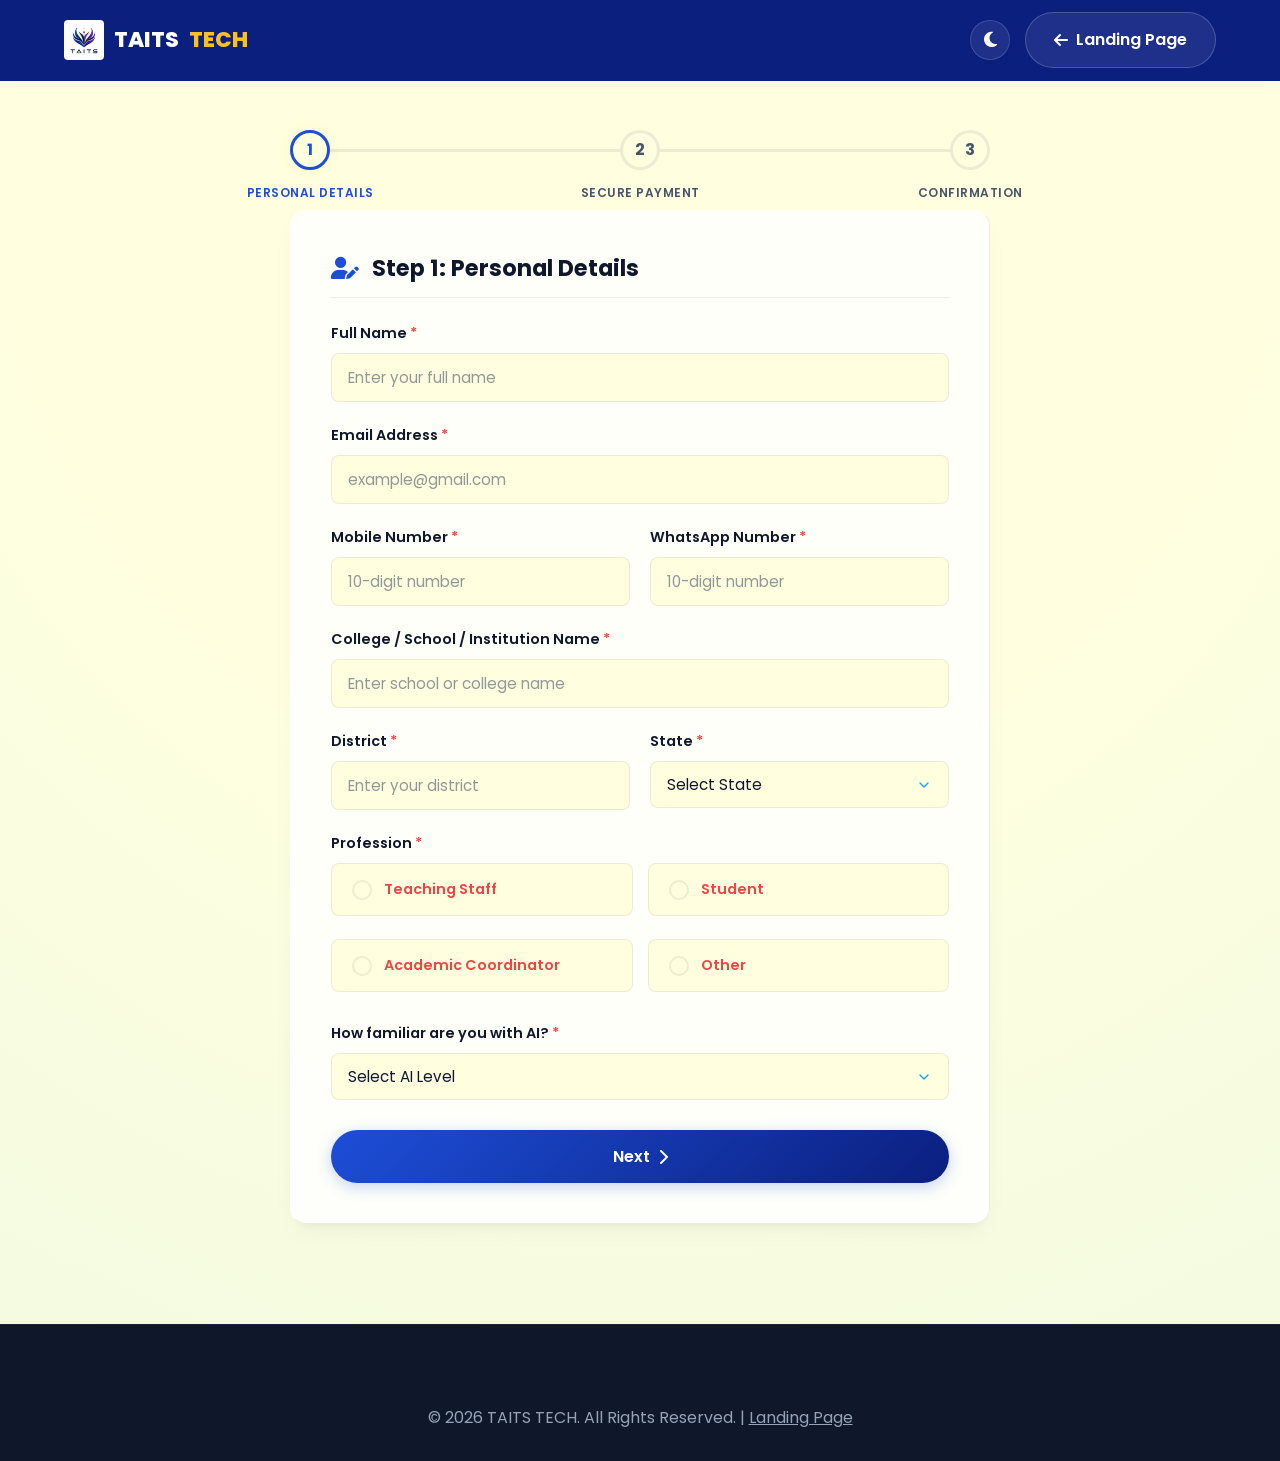
==== register.html @ 69e31122 "feat: Convert webinar registration site to TAITS TECH Computer Vision for Beginners" ====
<!DOCTYPE html>
<html lang="en">
<head>
    <meta charset="UTF-8">
    <meta name="viewport" content="width=device-width, initial-scale=1.0">
    <title>Webinar Registration | Computer Vision For Beginners</title>
    
    <!-- SEO Meta Tags -->
    <meta name="description" content="Secure your seat for the TAITS TECH Computer Vision for Beginners Webinar. Easy multi-step registration and secure UPI payment setup.">
    <meta name="keywords" content="webinar registration, computer vision webinar, taits tech">
    <meta name="author" content="TAITS TECH">

    <!-- Fonts & Icons -->
    <link rel="stylesheet" href="https://cdnjs.cloudflare.com/ajax/libs/font-awesome/6.4.0/css/all.min.css">
    
    <!-- Stylesheets -->
    <link rel="stylesheet" href="css/style.css">
    <link rel="stylesheet" href="css/register.css">
    <link rel="stylesheet" href="css/responsive.css">

    <!-- Dynamic Theme Initializer script (prevents theme flashing) -->
    <script>
        (function() {
            const savedTheme = localStorage.getItem('theme') || 
                               (window.matchMedia('(prefers-color-scheme: dark)').matches ? 'dark' : 'light');
            if (savedTheme === 'dark') {
                document.documentElement.setAttribute('data-theme', 'dark');
            }
        })();
    </script>
</head>
<body>

    <!-- PRE-LOADER SCREEN -->
    <div id="loader-screen" class="loader-screen">
        <div class="loader-spinner"></div>
        <h4 style="font-weight: 600; color: var(--primary);">Secure Checkout Portal</h4>
        <p style="font-size: 0.85rem; color: var(--text-muted);">Initializing Multi-Step Form...</p>
    </div>

    <!-- SCROLL PROGRESS BAR -->
    <div class="scroll-progress-container">
        <div id="scroll-progress-bar" class="scroll-progress-bar"></div>
    </div>

    <!-- HEADER & NAVIGATION -->
    <header>
        <div class="container nav-container">
            <a href="index.html" class="logo" style="display: flex; align-items: center; gap: 10px;">
                <img src="images/logo.jpeg" alt="TAITS TECH Logo" style="height: 40px; border-radius: 4px;">
                TAITS <span>TECH</span>
            </a>
            
            <div class="nav-actions">
                <button id="theme-toggle-btn" class="theme-toggle-btn" aria-label="Toggle Theme">
                    <i class="fas fa-moon"></i>
                </button>
                <a href="index.html" class="btn btn-secondary"><i class="fas fa-arrow-left"></i> <span>Landing Page</span></a>
            </div>
        </div>
    </header>

    <!-- MAIN REGISTRATION SECTION -->
    <section class="register-section">
        <div class="container">
            <div class="form-wrapper">
                
                <!-- Registration Progress Nodes -->
                <div class="progress-container">
                    <div id="progress-bar-fill" class="progress-bar-fill"></div>
                    
                    <div class="step-node active" id="node-1">
                        1
                        <span class="step-label">Personal Details</span>
                    </div>
                    <div class="step-node" id="node-2">
                        2
                        <span class="step-label">Secure Payment</span>
                    </div>
                    <div class="step-node" id="node-3">
                        3
                        <span class="step-label">Confirmation</span>
                    </div>
                </div>

                <!-- Multi-step Form Card -->
                <form id="registration-form" class="glass-card form-container" novalidate>
                    
                    <!-- ==========================================
                         STEP 1: PERSONAL DETAILS
                         ========================================== -->
                    <div class="form-step active" id="step-1">
                        <h3 class="step-title"><i class="fas fa-user-edit" style="color:var(--primary); margin-right:8px;"></i> Step 1: Personal Details</h3>
                        
                        <!-- Full Name -->
                        <div class="form-group">
                            <label for="full-name">Full Name <span>*</span></label>
                            <input type="text" id="full-name" name="full-name" class="input-control" placeholder="Enter your full name" required minlength="3">
                            <span class="error-msg">Full Name must be at least 3 characters.</span>
                        </div>

                        <!-- Email Address -->
                        <div class="form-group">
                            <label for="email-address">Email Address <span>*</span></label>
                            <input type="email" id="email-address" name="email-address" class="input-control" placeholder="example@gmail.com" required>
                            <span class="error-msg">Please enter a valid email address.</span>
                        </div>

                        <!-- Mobile and WhatsApp half-width fields -->
                        <div class="form-group half-width">
                            <div>
                                <label for="mobile-number">Mobile Number <span>*</span></label>
                                <input type="tel" id="mobile-number" name="mobile-number" class="input-control" placeholder="10-digit number" required pattern="[6-9][0-9]{9}">
                                <span class="error-msg">Enter a valid 10-digit mobile number.</span>
                            </div>
                            <div>
                                <label for="whatsapp-number">WhatsApp Number <span>*</span></label>
                                <input type="tel" id="whatsapp-number" name="whatsapp-number" class="input-control" placeholder="10-digit number" required pattern="[6-9][0-9]{9}">
                                <span class="error-msg">Enter a valid WhatsApp number.</span>
                            </div>
                        </div>

                        <!-- College / School Name -->
                        <div class="form-group">
                            <label for="college-school-name">College / School / Institution Name <span>*</span></label>
                            <input type="text" id="college-school-name" name="college-school-name" class="input-control" placeholder="Enter school or college name" required>
                            <span class="error-msg">Institution name is required.</span>
                        </div>

                        <!-- District & State half-width fields -->
                        <div class="form-group half-width">
                            <div>
                                <label for="district">District <span>*</span></label>
                                <input type="text" id="district" name="district" class="input-control" placeholder="Enter your district" required>
                                <span class="error-msg">District is required.</span>
                            </div>
                            <div>
                                <label for="state">State <span>*</span></label>
                                <select id="state" name="state" class="input-control" required>
                                    <option value="" disabled selected>Select State</option>
                                    <option value="Andhra Pradesh">Andhra Pradesh</option>
                                    <option value="Arunachal Pradesh">Arunachal Pradesh</option>
                                    <option value="Assam">Assam</option>
                                    <option value="Bihar">Bihar</option>
                                    <option value="Chhattisgarh">Chhattisgarh</option>
                                    <option value="Goa">Goa</option>
                                    <option value="Gujarat">Gujarat</option>
                                    <option value="Haryana">Haryana</option>
                                    <option value="Himachal Pradesh">Himachal Pradesh</option>
                                    <option value="Jharkhand">Jharkhand</option>
                                    <option value="Karnataka">Karnataka</option>
                                    <option value="Kerala">Kerala</option>
                                    <option value="Madhya Pradesh">Madhya Pradesh</option>
                                    <option value="Maharashtra">Maharashtra</option>
                                    <option value="Manipur">Manipur</option>
                                    <option value="Meghalaya">Meghalaya</option>
                                    <option value="Mizoram">Mizoram</option>
                                    <option value="Nagaland">Nagaland</option>
                                    <option value="Odisha">Odisha</option>
                                    <option value="Punjab">Punjab</option>
                                    <option value="Rajasthan">Rajasthan</option>
                                    <option value="Sikkim">Sikkim</option>
                                    <option value="Tamil Nadu">Tamil Nadu</option>
                                    <option value="Telangana">Telangana</option>
                                    <option value="Tripura">Tripura</option>
                                    <option value="Uttar Pradesh">Uttar Pradesh</option>
                                    <option value="Uttarakhand">Uttarakhand</option>
                                    <option value="West Bengal">West Bengal</option>
                                    <option value="Other / Union Territory">Other / Union Territory</option>
                                </select>
                                <span class="error-msg">Please select your state.</span>
                            </div>
                        </div>

                        <!-- Profession Selection -->
                        <div class="form-group">
                            <label>Profession <span>*</span></label>
                            <div class="radio-group-grid">
                                <label class="radio-card" for="prof-teaching">
                                    <input type="radio" id="prof-teaching" name="profession" value="Teaching Staff" required>
                                    <div class="radio-checkmark"></div>
                                    <span>Teaching Staff</span>
                                </label>
                                <label class="radio-card" for="prof-student">
                                    <input type="radio" id="prof-student" name="profession" value="Student">
                                    <div class="radio-checkmark"></div>
                                    <span>Student</span>
                                </label>
                                <label class="radio-card" for="prof-coord">
                                    <input type="radio" id="prof-coord" name="profession" value="Academic Coordinator">
                                    <div class="radio-checkmark"></div>
                                    <span>Academic Coordinator</span>
                                </label>
                                <label class="radio-card" for="prof-other">
                                    <input type="radio" id="prof-other" name="profession" value="Other">
                                    <div class="radio-checkmark"></div>
                                    <span>Other</span>
                                </label>
                            </div>
                            <span class="error-msg" style="margin-top:10px;">Please select your profession.</span>
                        </div>

                        <!-- Conditional Logic: Teaching Staff Specific Questions -->
                        <div id="teaching-conditional-fields" class="conditional-fields">
                            <div class="form-group half-width">
                                <div>
                                    <label for="subject-handled">Subject Handled <span>*</span></label>
                                    <select id="subject-handled" name="subject-handled" class="input-control">
                                        <option value="" disabled selected>Select Subject</option>
                                        <option value="Computer Science">Computer Science</option>
                                        <option value="Mathematics">Mathematics</option>
                                        <option value="Physics">Physics</option>
                                        <option value="Chemistry">Chemistry</option>
                                        <option value="Biology">Biology</option>
                                        <option value="English">English</option>
                                        <option value="Tamil">Tamil</option>
                                        <option value="Commerce">Commerce</option>
                                        <option value="Economics">Economics</option>
                                        <option value="History">History</option>
                                        <option value="Geography">Geography</option>
                                        <option value="Physical Education">Physical Education</option>
                                        <option value="Other">Other</option>
                                    </select>
                                    <span class="error-msg">Subject handled is required.</span>
                                </div>
                                <div>
                                    <label for="experience">Experience <span>*</span></label>
                                    <select id="experience" name="experience" class="input-control">
                                        <option value="" disabled selected>Select Experience</option>
                                        <option value="Less than 1 Year">Less than 1 Year</option>
                                        <option value="1-3 Years">1-3 Years</option>
                                        <option value="3-5 Years">3-5 Years</option>
                                        <option value="5-10 Years">5-10 Years</option>
                                        <option value="10+ Years">10+ Years</option>
                                    </select>
                                    <span class="error-msg">Teaching experience is required.</span>
                                </div>
                            </div>
                        </div>

                        <!-- Additional Question: AI Experience -->
                        <div class="form-group">
                            <label for="ai-experience">How familiar are you with AI? <span>*</span></label>
                            <select id="ai-experience" name="ai-experience" class="input-control" required>
                                <option value="" disabled selected>Select AI Level</option>
                                <option value="Beginner">Beginner</option>
                                <option value="Intermediate">Intermediate</option>
                                <option value="Advanced">Advanced</option>
                                <option value="Never Used Before">Never Used Before</option>
                            </select>
                            <span class="error-msg">AI Experience level is required.</span>
                        </div>
                    </div>

                    <!-- ==========================================
                         STEP 2: PAYMENT
                         ========================================== -->
                    <div class="form-step" id="step-2">
                        <h3 class="step-title"><i class="fas fa-wallet" style="color:var(--primary); margin-right:8px;"></i> Step 2: Registration Payment</h3>
                        
                        <div class="payment-info-box">
                            <span class="badge">Fixed Registration Fee</span>
                            <div class="payment-fee"><span class="dynamic-price-text">₹49</span></div>
                            <p style="font-size:0.9rem; color:var(--text-muted);">Please scan the QR code or copy the UPI ID below to complete your payment.</p>
                            
                            <!-- Visual premium UPI QR Code template placeholder image -->
                            <a href="upi://pay?pa=tonybaskar83@okaxis&pn=Tony%20Baskar%20Y&am=49&cu=INR&tn=AI%20Tools%20Webinar" class="qr-link dynamic-upi-pay-link" title="Pay ₹49 via UPI (Mobile Only)">
                                <div class="qr-code-wrapper">
                                    <img class="qr-image" src="images/Payment_QR_Cropped-49rs.jpeg" alt="UPI QR Code Payment Template">
                                </div>
                            </a>
                            <p class="mobile-only-note" style="font-size: 0.75rem; color: var(--text-muted); text-align: center; margin-top: -12px; margin-bottom: 20px; font-weight: 500;">
                                <i class="fas fa-mobile-alt"></i> Click QR to pay via UPI App (Mobile Only)
                            </p>
                            
                            <div class="upi-id-box">
                                <span>UPI ID:</span>
                                <span class="upi-id">tonybaskar83@okaxis</span>
                                <button id="copy-upi-btn" class="copy-upi-btn" title="Copy UPI ID" aria-label="Copy UPI ID">
                                    <i class="fas fa-copy"></i>
                                </button>
                            </div>
                            
                            <a href="upi://pay?pa=tonybaskar83@okaxis&pn=Tony%20Baskar%20Y&am=49&cu=INR&tn=AI%20Tools%20Webinar" class="btn btn-primary upi-pay-btn dynamic-upi-pay-link" style="margin-top: 20px; width: 100%; display: inline-flex; justify-content: center; gap: 8px;">
                                <i class="fas fa-wallet"></i> Pay ₹49 via UPI App (Mobile Only)
                            </a>
                        </div>

                        <!-- Action steps instructions -->
                        <ol class="instructions-list">
                            <li>Scan the QR Code above or enter/copy the UPI ID: <strong>tonybaskar83@okaxis</strong>.</li>
                            <li>Complete the payment of <strong><span class="dynamic-price-text">₹49</span></strong> precisely.</li>
                            <li>Take a screenshot of the payment receipt.</li>
                            <li>Enter the Transaction ID and upload the screenshot below for verification.</li>
                        </ol>

                        <!-- Transaction ID -->
                        <div class="form-group">
                            <label for="transaction-id">Transaction ID / UTR <span>*</span></label>
                            <input type="text" id="transaction-id" name="transaction-id" class="input-control" placeholder="Enter UPI transaction ID (e.g. 12-digit number)" required minlength="6">
                            <span class="error-msg">A valid Transaction ID is required.</span>
                        </div>

                        <!-- Screenshot upload -->
                        <div class="form-group">
                            <label>Upload Payment Screenshot <span>*</span></label>
                            <div id="drag-drop-zone" class="drag-drop-zone">
                                <div class="drag-drop-icon"><i class="fas fa-cloud-upload-alt"></i></div>
                                <div class="drag-drop-text">Drag and drop file here or <span>Browse File</span></div>
                                <div class="drag-drop-subtext">Supports PNG, JPG, JPEG (Max 5MB)</div>
                                <input type="file" id="payment-screenshot" class="file-input-hidden" accept="image/png, image/jpeg, image/jpg" required>
                            </div>
                            
                            <!-- Dynamic image file preview -->
                            <div id="screenshot-preview-container" class="screenshot-preview-container">
                                <img id="screenshot-preview-img" class="screenshot-img" src="" alt="Payment screenshot preview">
                                <button id="remove-screenshot-btn" class="remove-screenshot-btn" title="Remove image" aria-label="Remove image">
                                    <i class="fas fa-trash-alt"></i>
                                </button>
                            </div>
                            <span class="error-msg" style="margin-top:10px;">Please upload a valid image file under 5MB.</span>
                        </div>
                    </div>

                    <!-- ==========================================
                         STEP 3: CONFIRMATION
                         ========================================== -->
                    <div class="form-step" id="step-3">
                        <h3 class="step-title"><i class="fas fa-clipboard-check" style="color:var(--primary); margin-right:8px;"></i> Step 3: Registration Confirmation</h3>
                        
                        <!-- Details confirmation radio -->
                        <div class="form-group">
                            <label>I confirm all details entered are correct. <span>*</span></label>
                            <div class="radio-group-grid" style="grid-template-columns: repeat(2, 1fr);">
                                <label class="radio-card" for="confirm-yes">
                                    <input type="radio" id="confirm-yes" name="confirm-details" value="Yes" required>
                                    <div class="radio-checkmark"></div>
                                    <span>Yes</span>
                                </label>
                                <label class="radio-card" for="confirm-no">
                                    <input type="radio" id="confirm-no" name="confirm-details" value="No">
                                    <div class="radio-checkmark"></div>
                                    <span>No</span>
                                </label>
                            </div>
                            <span class="error-msg" style="margin-top:10px;">Please confirm your details are correct.</span>
                        </div>

                        <!-- WhatsApp Channel Invite Banner -->
                        <div class="whatsapp-channel-card" style="background: rgba(37, 211, 102, 0.08); border: 1px dashed #25d366; border-radius: var(--radius-sm); padding: 20px; text-align: center; margin-bottom: 24px; margin-top: 10px;">
                            <i class="fab fa-whatsapp" style="font-size: 2.2rem; color: #25d366; margin-bottom: 10px;"></i>
                            <h4 style="font-size: 1.05rem; font-weight: 700; margin-bottom: 6px; color: var(--text-main);">Join TAITS TECH WhatsApp Channel</h4>
                            <p style="font-size: 0.85rem; color: var(--text-muted); margin-bottom: 15px;">Get instant webinar announcements, payment verification status updates, and computer vision handouts directly on WhatsApp!</p>
                            <a href="https://whatsapp.com/channel/0029Va9Ed2E35DF0yourchannel" target="_blank" class="btn" style="background-color: #25d366; color: #ffffff; padding: 10px 20px; font-size: 0.85rem; display: inline-flex; align-items: center; gap: 8px; border-radius: var(--radius-sm); font-weight: 600; box-shadow: 0 4px 12px rgba(37, 211, 102, 0.2); transition: all 0.3s ease;">
                                <i class="fab fa-whatsapp"></i> Join WhatsApp Channel
                            </a>
                        </div>

                        <!-- Source Feedback -->
                        <div class="form-group" style="margin-top:20px;">
                            <label>How did you hear about this webinar? <span>*</span></label>
                            <div class="referral-grid">
                                <label class="referral-card" for="ref-whatsapp">
                                    <input type="radio" id="ref-whatsapp" name="referral-source" value="WhatsApp" required>
                                    <div class="referral-dot"></div>
                                    <span>WhatsApp</span>
                                </label>
                                <label class="referral-card" for="ref-instagram">
                                    <input type="radio" id="ref-instagram" name="referral-source" value="Instagram">
                                    <div class="referral-dot"></div>
                                    <span>Instagram</span>
                                </label>
                                <label class="referral-card" for="ref-facebook">
                                    <input type="radio" id="ref-facebook" name="referral-source" value="Facebook">
                                    <div class="referral-dot"></div>
                                    <span>Facebook</span>
                                </label>
                                <label class="referral-card" for="ref-friend">
                                    <input type="radio" id="ref-friend" name="referral-source" value="Friend">
                                    <div class="referral-dot"></div>
                                    <span>Friend</span>
                                </label>
                                <label class="referral-card" for="ref-teacher">
                                    <input type="radio" id="ref-teacher" name="referral-source" value="Teacher">
                                    <div class="referral-dot"></div>
                                    <span>Teacher</span>
                                </label>
                                <label class="referral-card" for="ref-college">
                                    <input type="radio" id="ref-college" name="referral-source" value="College Group">
                                    <div class="referral-dot"></div>
                                    <span>College Group</span>
                                </label>
                                <label class="referral-card" for="ref-other">
                                    <input type="radio" id="ref-other" name="referral-source" value="Other">
                                    <div class="referral-dot"></div>
                                    <span>Other</span>
                                </label>
                            </div>
                            <span class="error-msg" style="margin-top:10px;">Please let us know how you heard about us.</span>
                        </div>

                        <!-- Updates switch Yes/No -->
                        <div class="form-group" style="margin-top: 20px;">
                            <label>Would you like updates about future TAITS TECH workshops? <span>*</span></label>
                            <div class="radio-group-grid" style="grid-template-columns: repeat(2, 1fr); margin-top: 10px;">
                                <label class="radio-card" for="updates-yes">
                                    <input type="radio" id="updates-yes" name="receive-updates" value="Yes" checked required>
                                    <div class="radio-checkmark"></div>
                                    <span>Yes</span>
                                </label>
                                <label class="radio-card" for="updates-no">
                                    <input type="radio" id="updates-no" name="receive-updates" value="No">
                                    <div class="radio-checkmark"></div>
                                    <span>No</span>
                                </label>
                            </div>
                            <span class="error-msg" style="margin-top:10px;">Please select an option.</span>
                        </div>
                    </div>

                    <!-- ==========================================
                         FORM NAVIGATION CONTROL BAR
                         ========================================== -->
                    <div class="form-navigation">
                        <button type="button" class="btn btn-secondary btn-prev" id="btn-prev"><i class="fas fa-chevron-left"></i> Previous</button>
                        <button type="button" class="btn btn-primary btn-next" id="btn-next">Next <i class="fas fa-chevron-right"></i></button>
                        <button type="submit" class="btn btn-primary btn-submit pulse-primary" id="btn-submit"><i class="fas fa-check-circle"></i> Complete Registration</button>
                    </div>

                </form>
            </div>
        </div>
    </section>

    <!-- FOOTER -->
    <footer>
        <div class="container text-center">
            <p>&copy; 2026 TAITS TECH. All Rights Reserved. | <a href="index.html" class="footer-legal-link" style="text-decoration: underline;">Landing Page</a></p>
        </div>
    </footer>

    <!-- Script inputs -->
    <script src="js/main.js"></script>
    <script src="js/register.js"></script>
</body>
</html>
---- css/style.css ----
/* 
========================================================================
   AI Tools for Teachers Webinar Registration System - Main Stylesheet
    Organization: TAITS TECH
   Author: Senior Full Stack Developer & UI/UX Specialist
========================================================================
*/

/* --- Google Font Import --- */
@import url('https://fonts.googleapis.com/css2?family=Poppins:ital,wght@0,300;0,400;0,500;0,600;0,700;0,800;1,400&display=swap');

/* --- Root variables: Light Mode Theme --- */
:root {
    --primary: #1d4ed8;            /* Vibrant royal blue from the hero block */
    --primary-hover: #1e40af;      /* Slightly darker deep royal blue */
    --secondary: #0b1f7f;          /* Dark navy/indigo from search pill outline */
    --secondary-hover: #06103b;    /* Very dark navy */
    --dark: #0f172a;
    --light: #f8fafc;
    --success: #15803d;            /* Rich green from Join WhatsApp button */
    --accent: #fbbf24;             /* Bright golden yellow from title glow */
    --accent-glow: rgba(251, 191, 36, 0.15);
    
    /* Semantic Colors */
    --bg-main: lightyellow;            /* Clean off-white light slate background */
    --bg-card: rgba(255, 255, 255, 0.85); /* Translucent white card overlay */
    --bg-nav: #0b1f7f;             /* Solid navy blue header background to match screenshot */
    --text-main: #0f172a;          /* Premium dark slate for legibility in body elements */
    --text-muted: #475569;         /* Slate grey for subtext and details */
    --border-color: rgba(15, 23, 42, 0.08); /* Clean, soft light border line */
    --border-glass: rgba(255, 255, 255, 0.6);
    
    /* Dedicated Navigation Text Colors */
    --text-nav: #ffffff;           /* Crisp white for logo and navigation links */
    --text-nav-muted: #e2e8f0;     /* Light slate for secondary nav links */
    
    /* Box Shadows */
    --shadow-sm: 0 2px 4px rgba(15, 23, 42, 0.03);
    --shadow-md: 0 10px 25px -5px rgba(15, 23, 42, 0.05), 0 8px 10px -6px rgba(15, 23, 42, 0.05);
    --shadow-lg: 0 20px 50px -12px rgba(15, 23, 42, 0.08);
    --shadow-success: 0 10px 20px -5px rgba(21, 128, 61, 0.2);
    
    /* Transition Defaults */
    --transition: all 0.3s cubic-bezier(0.4, 0, 0.2, 1);
    
    /* Borders */
    --radius-sm: 8px;
    --radius-md: 16px;
    --radius-lg: 24px;
    --radius-full: 9999px;
}

/* --- Root variables: Dark Mode Theme --- */
[data-theme="dark"] {
    --bg-main: #0b0f19;
    --bg-card: rgba(15, 23, 42, 0.7);
    --bg-nav: rgba(11, 15, 25, 0.85);
    --text-main: #f8fafc;
    --text-muted: #94a3b8;
    --border-color: rgba(56, 189, 248, 0.15);
    --border-glass: rgba(15, 23, 42, 0.5);
    
    /* Dedicated Navigation Text Colors (Dark Mode) */
    --text-nav: #f8fafc;
    --text-nav-muted: #94a3b8;
    
    --shadow-sm: 0 2px 4px rgba(0, 0, 0, 0.2);
    --shadow-md: 0 10px 25px -5px rgba(0, 0, 0, 0.3), 0 8px 10px -6px rgba(0, 0, 0, 0.3);
    --shadow-lg: 0 20px 50px -12px rgba(0, 0, 0, 0.45);
    --shadow-success: 0 10px 20px -5px rgba(34, 197, 94, 0.2);
}

/* ========================================================================
   1. GLOBAL RESET & BASE STYLES
   ======================================================================== */
*, *::before, *::after {
    box-sizing: border-box;
    margin: 0;
    padding: 0;
}

html {
    font-size: 16px;
    scroll-behavior: smooth;
    -webkit-font-smoothing: antialiased;
}

body {
    font-family: 'Poppins', sans-serif;
    background-color: var(--bg-main);
    color: var(--text-main);
    line-height: 1.6;
    overflow-x: hidden;
    transition: background-color 0.4s ease, color 0.4s ease;
}

img {
    max-width: 100%;
    height: auto;
    display: block;
}

a {
    color: var(--primary);
    text-decoration: none;
    transition: var(--transition);
}

a:hover {
    color: var(--primary-hover);
}

ul {
    list-style: none;
}

button, input, select, textarea {
    font-family: inherit;
    font-size: inherit;
    outline: none;
}

/* ========================================================================
   2. REUSABLE UTILITIES & LAYOUT
   ======================================================================== */
.container {
    width: 100%;
    max-width: 1200px;
    margin: 0 auto;
    padding: 0 24px;
}

.section-padding {
    padding: 100px 0;
}

.text-center { text-align: center; }

/* Grid Layouts */
.grid-2 {
    display: grid;
    grid-template-columns: repeat(2, 1fr);
    gap: 40px;
    align-items: center;
}

.grid-3 {
    display: grid;
    grid-template-columns: repeat(3, 1fr);
    gap: 30px;
}

.grid-4 {
    display: grid;
    grid-template-columns: repeat(4, 1fr);
    gap: 24px;
}

/* Glassmorphism Card Utility */
.glass-card {
    background: var(--bg-card);
    backdrop-filter: blur(16px) saturate(120%);
    -webkit-backdrop-filter: blur(16px) saturate(120%);
    border: 1px solid var(--border-color);
    border-top: 1px solid var(--border-glass);
    border-left: 1px solid var(--border-glass);
    border-radius: var(--radius-md);
    box-shadow: var(--shadow-md);
    transition: var(--transition);
}

.glass-card:hover {
    box-shadow: var(--shadow-lg);
    border-color: rgba(14, 165, 233, 0.3);
    transform: translateY(-5px);
}

/* Typography Utilities */
.section-title {
    font-size: 2.25rem;
    font-weight: 700;
    line-height: 1.3;
    margin-bottom: 12px;
    position: relative;
    display: inline-block;
}

.section-title span {
    background: linear-gradient(135deg, var(--primary), var(--accent));
    -webkit-background-clip: text;
    -webkit-text-fill-color: transparent;
}

.section-subtitle {
    font-size: 1.1rem;
    color: var(--text-muted);
    max-width: 600px;
    margin: 0 auto 50px auto;
}

.badge {
    background-color: var(--accent-glow);
    color: var(--primary);
    padding: 6px 16px;
    border-radius: var(--radius-full);
    font-size: 0.85rem;
    font-weight: 600;
    text-transform: uppercase;
    letter-spacing: 1px;
    border: 1px solid rgba(14, 165, 233, 0.2);
    display: inline-block;
    margin-bottom: 16px;
}

/* Button UI Components */
.btn {
    display: inline-flex;
    align-items: center;
    justify-content: center;
    gap: 8px;
    padding: 14px 28px;
    font-size: 1rem;
    font-weight: 600;
    border-radius: var(--radius-full); /* Beautiful highly-rounded pill shapes matching TAITS TECH theme */
    cursor: pointer;
    transition: var(--transition);
    border: none;
}

.btn-primary {
    background: linear-gradient(135deg, var(--primary), var(--secondary));
    color: #fff;
    box-shadow: 0 4px 15px rgba(29, 78, 216, 0.25); /* Adjusted to royal blue shadow glow */
}

.btn-primary:hover {
    background: linear-gradient(135deg, var(--primary-hover), var(--secondary-hover));
    transform: translateY(-2px);
    box-shadow: 0 6px 20px rgba(29, 78, 216, 0.35);
    color: #fff;
}

.btn-secondary {
    background: transparent;
    color: var(--text-main);
    border: 1px solid var(--border-color);
}

.btn-secondary:hover {
    background: var(--accent-glow);
    border-color: var(--primary);
    transform: translateY(-2px);
}

/* Header button override for high-contrast on blue nav header */
header .btn-secondary {
    color: var(--text-nav);
    border-color: rgba(255, 255, 255, 0.2);
    background: rgba(255, 255, 255, 0.08);
}

header .btn-secondary:hover {
    background: rgba(255, 255, 255, 0.18);
    border-color: var(--accent);
    color: var(--accent);
    transform: translateY(-2px);
}

/* ========================================================================
   3. SYSTEM WIDE WIDGETS (LOADER, SCROLL-PROGRESS, FLOATING BTNS, TOGGLE)
   ======================================================================== */
/* preloader screen */
.loader-screen {
    position: fixed;
    top: 0;
    left: 0;
    width: 100%;
    height: 100%;
    background-color: var(--bg-main);
    z-index: 99999;
    display: flex;
    justify-content: center;
    align-items: center;
    flex-direction: column;
    gap: 20px;
    transition: opacity 0.5s ease, visibility 0.5s ease;
}

.loader-spinner {
    width: 60px;
    height: 60px;
    border: 4px solid var(--border-color);
    border-top: 4px solid var(--primary);
    border-radius: 50%;
    animation: spin 1s linear infinite;
}

.loader-screen.hidden {
    opacity: 0;
    visibility: hidden;
}

@keyframes spin {
    0% { transform: rotate(0deg); }
    100% { transform: rotate(360deg); }
}

/* Scroll Progress Bar */
.scroll-progress-container {
    position: fixed;
    top: 0;
    left: 0;
    width: 100%;
    height: 4px;
    background: transparent;
    z-index: 10000;
}

.scroll-progress-bar {
    height: 100%;
    width: 0%;
    background: linear-gradient(to right, var(--primary), var(--success));
    transition: width 0.1s ease-out;
}

/* Theme Toggle Button */
.theme-toggle-btn {
    background: rgba(255, 255, 255, 0.08);
    border: 1px solid rgba(255, 255, 255, 0.15);
    width: 40px;
    height: 40px;
    border-radius: 50%;
    display: flex;
    justify-content: center;
    align-items: center;
    cursor: pointer;
    font-size: 1.1rem;
    color: var(--text-nav);
    transition: var(--transition);
    box-shadow: var(--shadow-sm);
}

.theme-toggle-btn:hover {
    background: rgba(255, 255, 255, 0.18);
    border-color: var(--accent);
    color: var(--accent);
    transform: rotate(15deg) scale(1.05);
}

/* Floating Actions */
.floating-actions {
    position: fixed;
    bottom: 30px;
    right: 30px;
    display: flex;
    flex-direction: column;
    gap: 15px;
    z-index: 999;
}

.floating-btn {
    width: 50px;
    height: 50px;
    border-radius: 50%;
    display: flex;
    justify-content: center;
    align-items: center;
    font-size: 1.4rem;
    color: #fff;
    cursor: pointer;
    box-shadow: var(--shadow-md);
    transition: var(--transition);
}

.whatsapp-float {
    background-color: #25d366;
}

.whatsapp-float:hover {
    background-color: #128c7e;
    transform: translateY(-5px) scale(1.05);
}

.back-to-top {
    background-color: var(--primary);
    opacity: 0;
    visibility: hidden;
    transform: translateY(20px);
}

.back-to-top.visible {
    opacity: 1;
    visibility: visible;
    transform: translateY(0);
}

.back-to-top:hover {
    background-color: var(--primary-hover);
    transform: translateY(-5px) scale(1.05);
}

/* Dynamic Particle Background */
.particle-background {
    position: absolute;
    top: 0;
    left: 0;
    width: 100%;
    height: 100%;
    overflow: hidden;
    z-index: 1;
    pointer-events: none;
}

.particle {
    position: absolute;
    display: block;
    background: radial-gradient(circle, rgba(14, 165, 233, 0.25) 0%, rgba(56, 189, 248, 0) 70%);
    border-radius: 50%;
    bottom: -150px;
    animation: bubbleUp 25s infinite linear;
}

@keyframes bubbleUp {
    0% {
        transform: translateY(0) scale(1) rotate(0deg);
        opacity: 0;
    }
    10% {
        opacity: 1;
    }
    90% {
        opacity: 1;
    }
    100% {
        transform: translateY(-120vh) scale(1.5) rotate(360deg);
        opacity: 0;
    }
}

/* ========================================================================
   4. NAVIGATION BAR HEADER
   ======================================================================== */
header {
    position: fixed;
    top: 0;
    left: 0;
    width: 100%;
    z-index: 998;
    background: var(--bg-nav);
    backdrop-filter: blur(12px);
    -webkit-backdrop-filter: blur(12px);
    border-bottom: 1px solid var(--border-color);
    transition: var(--transition);
}

header.scrolled {
    box-shadow: var(--shadow-sm);
    padding: 5px 0;
}

.nav-container {
    display: flex;
    justify-content: space-between;
    align-items: center;
    height: 80px;
}

.logo {
    display: flex;
    align-items: center;
    gap: 10px;
    font-size: 1.35rem;
    font-weight: 800;
    color: var(--text-nav);
}

.logo span {
    color: var(--accent);
}

.logo i {
    color: var(--accent);
    font-size: 1.5rem;
}

.nav-menu {
    display: flex;
    align-items: center;
    gap: 30px;
}

.nav-link {
    font-weight: 500;
    color: var(--text-nav-muted);
    font-size: 0.95rem;
}

.nav-link:hover, .nav-link.active {
    color: var(--accent);
}

.nav-actions {
    display: flex;
    align-items: center;
    gap: 15px;
}

/* Hamburger menu */
.menu-toggle {
    display: none;
    flex-direction: column;
    gap: 6px;
    cursor: pointer;
}

.menu-toggle span {
    display: block;
    width: 25px;
    height: 3px;
    background-color: var(--text-nav);
    border-radius: 3px;
    transition: var(--transition);
}

/* ========================================================================
   5. LANDING PAGE - INDEX.HTML SECTIONS
   ======================================================================== */

/* SECTION 1: HERO SECTION */
.hero {
    position: relative;
    padding: 160px 0 100px 0;
    background: radial-gradient(120% 120% at 50% 10%, var(--bg-main) 40%, rgba(14, 165, 233, 0.08) 100%);
    overflow: hidden;
}

.hero-content {
    z-index: 2;
    position: relative;
}

.hero-subtitle {
    font-size: 1.5rem;
    font-weight: 500;
    color: var(--text-muted);
    margin-bottom: 12px;
}

.hero-title {
    font-size: 3.5rem;
    font-weight: 800;
    line-height: 1.2;
    margin-bottom: 20px;
}

.hero-title span {
    background: linear-gradient(135deg, var(--primary), var(--secondary));
    -webkit-background-clip: text;
    -webkit-text-fill-color: transparent;
}

.hero-description {
    font-size: 1.2rem;
    color: var(--text-muted);
    margin-bottom: 30px;
    max-width: 580px;
}

.hero-meta {
    display: flex;
    flex-wrap: wrap;
    gap: 15px;
    margin-bottom: 35px;
}

.meta-item {
    display: flex;
    align-items: center;
    gap: 8px;
    font-size: 0.95rem;
    font-weight: 500;
    background: var(--bg-card);
    border: 1px solid var(--border-color);
    padding: 8px 16px;
    border-radius: var(--radius-sm);
}

.meta-item i {
    color: var(--primary);
}

.meta-item.fee {
    background: var(--accent-glow);
    border-color: var(--primary);
    color: var(--secondary);
    font-weight: 700;
}

.meta-item.fee i {
    color: inherit; /* Align icon color with text color */
}

[data-theme="dark"] .meta-item.fee {
    background: rgba(251, 191, 36, 0.1);
    border-color: var(--accent);
    color: var(--accent);
}

.hero-buttons {
    display: flex;
    gap: 15px;
    margin-bottom: 40px;
}

.hero-illustration-container {
    position: relative;
    display: flex;
    justify-content: center;
    align-items: center;
    z-index: 2;
}

/* Dynamic CSS Illustration placeholder with modern floating shapes */
.hero-svg-illustration {
    width: 100%;
    max-width: 480px;
    filter: drop-shadow(0 20px 30px rgba(15, 23, 42, 0.15));
}

.floating-icon {
    position: absolute;
    background: var(--bg-card);
    border: 1px solid var(--border-color);
    width: 54px;
    height: 54px;
    border-radius: var(--radius-sm);
    display: flex;
    justify-content: center;
    align-items: center;
    font-size: 1.3rem;
    color: var(--primary);
    box-shadow: var(--shadow-md);
    animation: float 4s ease-in-out infinite;
}

.f-icon-1 { top: 10%; left: 10%; animation-delay: 0s; }
.f-icon-2 { bottom: 15%; left: 5%; animation-delay: 1.3s; }
.f-icon-3 { top: 25%; right: 5%; animation-delay: 0.7s; }
.f-icon-4 { bottom: 20%; right: 15%; animation-delay: 2s; }

@keyframes float {
    0%, 100% { transform: translateY(0) rotate(0deg); }
    50% { transform: translateY(-12px) rotate(5deg); }
}

/* Countdown Timer */
.countdown-box {
    margin-top: 15px;
    padding: 24px;
    max-width: 500px;
    text-align: center;
}

.countdown-title {
    font-size: 0.9rem;
    font-weight: 600;
    text-transform: uppercase;
    letter-spacing: 1.5px;
    color: var(--text-muted);
    margin-bottom: 15px;
}

.countdown-timer {
    display: flex;
    justify-content: space-between;
    gap: 10px;
}

.countdown-item {
    flex: 1;
    background: var(--bg-main);
    border: 1px solid var(--border-color);
    border-radius: var(--radius-sm);
    padding: 10px 5px;
}

.countdown-number {
    font-size: 1.8rem;
    font-weight: 700;
    color: var(--primary);
    line-height: 1.1;
}

.countdown-label {
    font-size: 0.7rem;
    text-transform: uppercase;
    letter-spacing: 0.5px;
    color: var(--text-muted);
    margin-top: 2px;
}

/* Sticky Mobile CTA */
.sticky-mobile-cta {
    position: fixed;
    bottom: 0;
    left: 0;
    width: 100%;
    background: var(--bg-nav);
    backdrop-filter: blur(12px);
    border-top: 1px solid var(--border-color);
    padding: 12px 24px;
    display: none;
    justify-content: space-between;
    align-items: center;
    z-index: 997;
    box-shadow: 0 -5px 15px rgba(0,0,0,0.05);
}

.sticky-mobile-cta .fee-info {
    display: flex;
    flex-direction: column;
}

.sticky-mobile-cta .fee-val {
    font-size: 1.25rem;
    font-weight: 700;
    color: var(--accent); /* High-contrast golden accent matching theme */
}

.sticky-mobile-cta .fee-lbl {
    font-size: 0.75rem;
    color: var(--text-nav-muted); /* High-contrast light slate grey */
}

.sticky-mobile-cta .btn {
    padding: 10px 20px;
    font-size: 0.9rem;
}

/* SECTION 2: ABOUT WEBINAR */
.about {
    background-color: var(--bg-main);
    position: relative;
}

.about-cards {
    margin-top: 40px;
}

.about-card {
    padding: 30px;
    text-align: left;
}

.about-icon {
    width: 60px;
    height: 60px;
    border-radius: var(--radius-sm);
    background: var(--accent-glow);
    display: flex;
    justify-content: center;
    align-items: center;
    font-size: 1.6rem;
    color: var(--primary);
    margin-bottom: 24px;
    border: 1px solid rgba(14, 165, 233, 0.2);
}

.about-card-title {
    font-size: 1.25rem;
    font-weight: 600;
    margin-bottom: 12px;
}

.about-card-text {
    font-size: 0.95rem;
    color: var(--text-muted);
}

/* SECTION 3: WHAT YOU WILL LEARN */
.learn {
    background: radial-gradient(100% 100% at 50% 50%, var(--bg-main) 60%, rgba(14, 165, 233, 0.05) 100%);
}

.learn-card {
    padding: 24px;
    display: flex;
    flex-direction: column;
    gap: 15px;
    height: 100%;
}

.learn-icon {
    width: 48px;
    height: 48px;
    border-radius: var(--radius-sm);
    background: var(--accent-glow);
    display: flex;
    justify-content: center;
    align-items: center;
    font-size: 1.25rem;
    color: var(--primary);
}

.learn-card-title {
    font-size: 1.1rem;
    font-weight: 600;
    line-height: 1.4;
}

.learn-card-desc {
    font-size: 0.9rem;
    color: var(--text-muted);
}

/* SECTION 4: WHO CAN ATTEND */
.attendees {
    background-color: var(--bg-main);
}

.attendee-card {
    padding: 24px;
    display: flex;
    align-items: center;
    gap: 20px;
}

.attendee-icon {
    width: 50px;
    height: 50px;
    border-radius: 50%;
    background: var(--accent-glow);
    display: flex;
    justify-content: center;
    align-items: center;
    font-size: 1.3rem;
    color: var(--primary);
    flex-shrink: 0;
}

.attendee-info h4 {
    font-size: 1.1rem;
    font-weight: 600;
    margin-bottom: 4px;
}

.attendee-info p {
    font-size: 0.85rem;
    color: var(--text-muted);
}

/* SECTION 5: BENEFITS */
.benefits {
    background: radial-gradient(120% 120% at 50% 100%, var(--bg-main) 60%, rgba(34, 197, 94, 0.05) 100%);
}

.benefits-grid {
    display: grid;
    grid-template-columns: repeat(2, 1fr);
    gap: 30px;
    align-items: center;
}

.benefits-list {
    display: grid;
    grid-template-columns: repeat(2, 1fr);
    gap: 20px;
}

.benefit-item {
    padding: 20px;
    display: flex;
    flex-direction: column;
    gap: 10px;
}

.benefit-icon {
    width: 44px;
    height: 44px;
    border-radius: 50%;
    background: rgba(34, 197, 94, 0.1);
    color: var(--success);
    display: flex;
    justify-content: center;
    align-items: center;
    font-size: 1.1rem;
}

.benefit-title {
    font-size: 1rem;
    font-weight: 600;
}

.benefit-desc {
    font-size: 0.85rem;
    color: var(--text-muted);
}

/* Visual Mockups container */
.benefit-mockup-wrapper {
    position: relative;
    display: flex;
    justify-content: center;
    align-items: center;
}

.benefit-badge-floating {
    position: absolute;
    background: var(--bg-card);
    border: 1px solid var(--border-color);
    border-radius: var(--radius-sm);
    padding: 12px 20px;
    display: flex;
    align-items: center;
    gap: 12px;
    box-shadow: var(--shadow-md);
    z-index: 2;
}

.b-floating-1 { top: 10%; left: 0; }
.b-floating-2 { bottom: 15%; right: 0; }

.benefit-badge-floating i {
    font-size: 1.4rem;
    color: var(--success);
}

/* SECTION 6: TRAINER SECTION */
.trainer {
    background-color: var(--bg-main);
}

.trainer-card-container {
    max-width: 800px;
    margin: 0 auto;
}

.trainer-card {
    display: flex;
    align-items: center;
    padding: 40px;
    gap: 40px;
}

.trainer-image-wrapper {
    flex-shrink: 0;
    position: relative;
}

.trainer-img {
    width: 180px;
    height: 180px;
    border-radius: 50%;
    object-fit: cover;
    border: 4px solid var(--bg-main);
    box-shadow: var(--shadow-md);
}

.trainer-image-wrapper::after {
    content: '';
    position: absolute;
    top: -6px;
    left: -6px;
    right: -6px;
    bottom: -6px;
    border-radius: 50%;
    border: 2px dashed var(--primary);
    z-index: -1;
    animation: rotateDashed 20s linear infinite;
}

@keyframes rotateDashed {
    100% { transform: rotate(360deg); }
}

.trainer-info {
    flex-grow: 1;
}

.trainer-role {
    font-size: 0.85rem;
    color: var(--primary);
    font-weight: 600;
    text-transform: uppercase;
    letter-spacing: 1px;
    margin-bottom: 6px;
}

.trainer-name {
    font-size: 1.8rem;
    font-weight: 700;
    margin-bottom: 12px;
}

.trainer-bio {
    font-size: 0.95rem;
    color: var(--text-muted);
    margin-bottom: 20px;
}

.trainer-features {
    display: flex;
    flex-wrap: wrap;
    gap: 12px;
    margin-bottom: 20px;
}

.trainer-tag {
    background: var(--accent-glow);
    color: var(--primary);
    font-size: 0.8rem;
    font-weight: 600;
    padding: 4px 12px;
    border-radius: var(--radius-full);
    border: 1px solid rgba(14, 165, 233, 0.1);
}

.trainer-socials {
    display: flex;
    gap: 12px;
}

.social-link {
    width: 36px;
    height: 36px;
    border-radius: 50%;
    background: var(--bg-main);
    border: 1px solid var(--border-color);
    display: flex;
    justify-content: center;
    align-items: center;
    color: var(--text-muted);
    transition: var(--transition);
}

.social-link:hover {
    color: #fff;
    background: var(--primary);
    border-color: var(--primary);
    transform: scale(1.05);
}

/* SECTION 7: WEBINAR OUTCOMES */
.outcomes {
    background: radial-gradient(100% 100% at 50% 0%, var(--bg-main) 60%, rgba(14, 165, 233, 0.04) 100%);
}

.timeline {
    position: relative;
    max-width: 800px;
    margin: 50px auto 0 auto;
    padding: 10px 0;
}

.timeline::after {
    content: '';
    position: absolute;
    width: 2px;
    background-color: var(--border-color);
    top: 0;
    bottom: 0;
    left: 50%;
    margin-left: -1px;
}

.timeline-item {
    padding: 10px 40px;
    position: relative;
    background-color: inherit;
    width: 50%;
}

.timeline-item::after {
    content: '';
    position: absolute;
    width: 16px;
    height: 16px;
    right: -8px;
    background-color: var(--bg-main);
    border: 3px solid var(--primary);
    top: 24px;
    border-radius: 50%;
    z-index: 1;
}

.left-item {
    left: 0;
}

.right-item {
    left: 50%;
}

.right-item::after {
    left: -8px;
}

.timeline-content {
    padding: 24px;
    position: relative;
}

.timeline-num {
    font-size: 1.5rem;
    font-weight: 700;
    color: var(--primary);
    margin-bottom: 8px;
}

.timeline-title {
    font-size: 1.1rem;
    font-weight: 600;
    margin-bottom: 8px;
}

.timeline-desc {
    font-size: 0.9rem;
    color: var(--text-muted);
}

/* SECTION 8: CERTIFICATE PREVIEW */
.certificate {
    background-color: var(--bg-main);
}

.certificate-card {
    max-width: 700px;
    margin: 0 auto;
    overflow: hidden;
    cursor: zoom-in;
    position: relative;
}

.certificate-overlay {
    position: absolute;
    top: 0;
    left: 0;
    width: 100%;
    height: 100%;
    background: rgba(15, 23, 42, 0.4);
    display: flex;
    justify-content: center;
    align-items: center;
    opacity: 0;
    transition: var(--transition);
}

.certificate-card:hover .certificate-overlay {
    opacity: 1;
}

.certificate-overlay i {
    font-size: 2.5rem;
    color: #fff;
    transform: scale(0.8);
    transition: var(--transition);
}

.certificate-card:hover .certificate-overlay i {
    transform: scale(1);
}

.certificate-img-container {
    -webkit-user-select: none;
    -moz-user-select: none;
    -ms-user-select: none;
    user-select: none;
    pointer-events: none;
}

.certificate-img {
    width: 100%;
    height: auto;
    transition: var(--transition);
}

.certificate-card:hover .certificate-img {
    transform: scale(1.03);
}

.cert-note {
    font-size: 0.85rem;
    color: var(--text-muted);
    margin-top: 15px;
}

/* Modal Popup Preview */
.modal {
    position: fixed;
    top: 0;
    left: 0;
    width: 100%;
    height: 100%;
    background: rgba(15, 23, 42, 0.85);
    backdrop-filter: blur(8px);
    z-index: 9999;
    display: flex;
    justify-content: center;
    align-items: center;
    opacity: 0;
    visibility: hidden;
    transition: opacity 0.4s ease, visibility 0.4s ease;
}

.modal.active {
    opacity: 1;
    visibility: visible;
}

.modal-content-wrapper {
    position: relative;
    max-width: 90%;
    max-height: 85%;
    transform: scale(0.9);
    transition: transform 0.4s ease;
}

.modal.active .modal-content-wrapper {
    transform: scale(1);
}

.modal-close {
    position: absolute;
    top: -45px;
    right: 0;
    background: none;
    border: none;
    color: #fff;
    font-size: 2rem;
    cursor: pointer;
    transition: var(--transition);
}

.modal-close:hover {
    color: var(--primary);
    transform: scale(1.1);
}

.modal-img {
    width: 100%;
    max-height: 80vh;
    border-radius: var(--radius-sm);
    box-shadow: 0 10px 40px rgba(0,0,0,0.5);
    user-select: none;
    -webkit-user-drag: none;
}

/* SECTION 9: TESTIMONIALS */
.testimonials {
    background: radial-gradient(120% 120% at 50% 50%, var(--bg-main) 60%, rgba(14, 165, 233, 0.05) 100%);
}

.testimonials-carousel {
    max-width: 800px;
    margin: 0 auto;
    position: relative;
    overflow: hidden;
    padding: 20px 0;
}

.testimonials-track {
    display: flex;
    transition: transform 0.5s ease-in-out;
}

.testimonial-slide {
    min-width: 100%;
    padding: 10px 20px;
}

.testimonial-card {
    padding: 40px;
    text-align: center;
}

.testimonial-quote {
    font-size: 1.15rem;
    font-style: italic;
    color: var(--text-main);
    margin-bottom: 24px;
    position: relative;
}

.testimonial-quote::before, .testimonial-quote::after {
    content: '"';
    font-size: 3rem;
    font-family: serif;
    color: var(--accent);
    position: absolute;
    line-height: 1;
    opacity: 0.3;
}

.testimonial-quote::before { left: -15px; top: -15px; }
.testimonial-quote::after { right: -15px; bottom: -30px; }

.testimonial-author-img {
    width: 64px;
    height: 64px;
    border-radius: 50%;
    object-fit: cover;
    margin: 0 auto 15px auto;
    border: 2px solid var(--primary);
}

.testimonial-author-name {
    font-size: 1.1rem;
    font-weight: 600;
}

.testimonial-author-title {
    font-size: 0.85rem;
    color: var(--text-muted);
    margin-bottom: 10px;
}

.testimonial-rating {
    color: #eab308;
    font-size: 0.95rem;
}

/* Carousel indicators */
.carousel-dots {
    display: flex;
    justify-content: center;
    gap: 8px;
    margin-top: 24px;
}

.carousel-dot {
    width: 10px;
    height: 10px;
    border-radius: 50%;
    background-color: var(--border-color);
    cursor: pointer;
    transition: var(--transition);
}

.carousel-dot.active {
    background-color: var(--primary);
    transform: scale(1.2);
}

/* SECTION 10: FAQ (ACCORDION) */
.faq {
    background-color: var(--bg-main);
}

.faq-container {
    max-width: 800px;
    margin: 0 auto;
    display: flex;
    flex-direction: column;
    gap: 16px;
}

.faq-item {
    border-radius: var(--radius-sm);
    overflow: hidden;
}

.faq-trigger {
    width: 100%;
    background: none;
    border: none;
    padding: 20px 24px;
    display: flex;
    justify-content: space-between;
    align-items: center;
    text-align: left;
    cursor: pointer;
    font-size: 1.05rem;
    font-weight: 600;
    color: var(--text-main);
    transition: var(--transition);
}

.faq-trigger:hover {
    background-color: var(--accent-glow);
}

.faq-trigger i {
    color: var(--primary);
    font-size: 1rem;
    transition: transform 0.3s ease;
}

.faq-content {
    max-height: 0;
    overflow: hidden;
    transition: max-height 0.3s ease-out;
    background: transparent;
}

.faq-content p {
    padding: 0 24px 20px 24px;
    color: var(--text-muted);
    font-size: 0.95rem;
}

/* FAQ Active state styles set via JavaScript classes */
.faq-item.active {
    border-color: var(--primary);
}

.faq-item.active .faq-trigger {
    background-color: var(--accent-glow);
}

.faq-item.active .faq-trigger i {
    transform: rotate(180deg);
}

/* SECTION 11: FINAL CTA */
.final-cta {
    background: radial-gradient(120% 120% at 50% 10%, var(--bg-main) 30%, rgba(14, 165, 233, 0.08) 100%);
    position: relative;
}

.cta-box {
    max-width: 800px;
    margin: 0 auto;
    padding: 60px 40px;
    position: relative;
    overflow: hidden;
}

.cta-title {
    font-size: 2.5rem;
    font-weight: 800;
    margin-bottom: 16px;
}

.cta-desc {
    font-size: 1.15rem;
    color: var(--text-muted);
    margin-bottom: 30px;
    max-width: 600px;
    margin-left: auto;
    margin-right: auto;
}

/* SECTION 12: FOOTER */
footer {
    background-color: var(--dark);
    color: #94a3b8;
    padding: 80px 0 30px 0;
    border-top: 1px solid rgba(255,255,255,0.05);
}

.footer-grid {
    display: grid;
    grid-template-columns: 2fr 1fr 1.5fr;
    gap: 50px;
    margin-bottom: 50px;
}

.footer-brand .logo {
    color: #fff;
    margin-bottom: 20px;
}

.footer-brand .logo i {
    color: var(--accent);
}

.footer-brand p {
    font-size: 0.9rem;
    line-height: 1.6;
    margin-bottom: 24px;
}

.footer-socials {
    display: flex;
    gap: 12px;
}

.footer-socials .social-link {
    background: rgba(255,255,255,0.05);
    border: 1px solid rgba(255,255,255,0.1);
    color: #94a3b8;
}

.footer-socials .social-link:hover {
    background: var(--primary);
    color: #fff;
    border-color: var(--primary);
}

.footer-title {
    color: #fff;
    font-size: 1.1rem;
    font-weight: 600;
    margin-bottom: 24px;
    position: relative;
}

.footer-title::after {
    content: '';
    position: absolute;
    left: 0;
    bottom: -8px;
    width: 30px;
    height: 2px;
    background-color: var(--primary);
}

.footer-links {
    display: flex;
    flex-direction: column;
    gap: 12px;
}

.footer-link {
    color: #94a3b8;
    font-size: 0.9rem;
}

.footer-link:hover {
    color: #fff;
    transform: translateX(3px);
}

.footer-contact-item {
    display: flex;
    gap: 12px;
    align-items: flex-start;
    margin-bottom: 16px;
    font-size: 0.9rem;
}

.footer-contact-item i {
    color: var(--accent);
    font-size: 1.1rem;
    margin-top: 3px;
}

.footer-contact-item a {
    color: #94a3b8;
}

.footer-contact-item a:hover {
    color: #fff;
}

.footer-bottom {
    border-top: 1px solid rgba(255,255,255,0.05);
    padding-top: 30px;
    display: flex;
    justify-content: space-between;
    align-items: center;
    font-size: 0.85rem;
}

.footer-legal-links {
    display: flex;
    gap: 20px;
}

.footer-legal-link {
    color: #94a3b8;
}

.footer-legal-link:hover {
    color: #fff;
}

/* ========================================================================
   6. CORE KEYFRAME ANIMATIONS
   ======================================================================== */
@keyframes pulseGlow {
    0%, 100% { box-shadow: 0 4px 15px rgba(14, 165, 233, 0.3); }
    50% { box-shadow: 0 4px 25px rgba(14, 165, 233, 0.6); }
}

.pulse-primary {
    animation: pulseGlow 3s infinite;
}
---- css/register.css ----
/* 
========================================================================
   AI Tools for Teachers Webinar Registration System - Form Stylesheet
   Author: Senior Full Stack Developer & UI/UX Specialist
========================================================================
*/

/* --- Multi-step Registration Container --- */
.register-section {
    padding: 130px 0 100px 0;
    min-height: 100vh;
    background: radial-gradient(120% 120% at 50% 10%, var(--bg-main) 40%, rgba(14, 165, 233, 0.06) 100%);
    display: flex;
    align-items: center;
}

.form-wrapper {
    max-width: 700px;
    margin: 0 auto;
    width: 100%;
}

.form-container {
    padding: 40px;
}

/* --- Step Progress Bar --- */
.progress-container {
    display: flex;
    justify-content: space-between;
    align-items: center;
    position: relative;
    margin-bottom: 40px;
}

.progress-container::before {
    content: '';
    background-color: var(--border-color);
    position: absolute;
    top: 50%;
    left: 0;
    transform: translateY(-50%);
    height: 3px;
    width: 100%;
    z-index: 1;
}

.progress-bar-fill {
    content: '';
    background: linear-gradient(to right, var(--primary), var(--secondary));
    position: absolute;
    top: 50%;
    left: 0;
    transform: translateY(-50%);
    height: 3px;
    width: 0%;
    z-index: 2;
    transition: width 0.4s ease;
}

.step-node {
    width: 40px;
    height: 40px;
    border-radius: 50%;
    background-color: var(--bg-main);
    border: 3px solid var(--border-color);
    display: flex;
    justify-content: center;
    align-items: center;
    font-weight: 700;
    color: var(--text-muted);
    position: relative;
    z-index: 3;
    transition: all 0.4s ease;
}

.step-node.active {
    border-color: var(--primary);
    background-color: var(--bg-main);
    color: var(--primary);
    box-shadow: 0 0 15px var(--accent-glow);
}

.step-node.completed {
    border-color: var(--success);
    background-color: var(--success);
    color: #fff;
}

.step-label {
    position: absolute;
    top: 50px;
    font-size: 0.75rem;
    font-weight: 600;
    text-transform: uppercase;
    letter-spacing: 0.5px;
    white-space: nowrap;
    color: var(--text-muted);
    transition: var(--transition);
}

.step-node.active .step-label {
    color: var(--primary);
}

.step-node.completed .step-label {
    color: var(--success);
}

/* --- Form Steps Layout --- */
.form-step {
    display: none;
    animation: fadeInSlide 0.4s ease forwards;
}

.form-step.active {
    display: block;
}

@keyframes fadeInSlide {
    from {
        opacity: 0;
        transform: translateY(15px);
    }
    to {
        opacity: 1;
        transform: translateY(0);
    }
}

.step-title {
    font-size: 1.4rem;
    font-weight: 700;
    margin-bottom: 24px;
    padding-bottom: 10px;
    border-bottom: 1px solid var(--border-color);
}

/* --- Form Fields UI --- */
.form-group {
    margin-bottom: 22px;
}

.form-group.half-width {
    display: grid;
    grid-template-columns: 1fr 1fr;
    gap: 20px;
}

label {
    display: block;
    font-size: 0.9rem;
    font-weight: 600;
    margin-bottom: 8px;
    color: var(--text-main);
}

label span {
    color: #ef4444;
}

.input-control {
    width: 100%;
    padding: 12px 16px;
    background-color: var(--bg-main);
    border: 1px solid var(--border-color);
    border-radius: var(--radius-sm);
    color: var(--text-main);
    font-size: 0.95rem;
    transition: var(--transition);
}

.input-control:focus {
    border-color: var(--primary);
    box-shadow: 0 0 0 3px var(--accent-glow);
}

.input-control::placeholder {
    color: var(--text-muted);
    opacity: 0.6;
}

/* Select Fields Custom Styling */
select.input-control {
    cursor: pointer;
    appearance: none;
    background-image: url("data:image/svg+xml,%3Csvg xmlns='http://www.w3.org/2000/svg' viewBox='0 0 24 24' fill='none' stroke='%230ea5e9' stroke-width='2' stroke-linecap='round' stroke-linejoin='round'%3E%3Cpolyline points='6 9 12 15 18 9'%3E%3C/polyline%3E%3C/svg%3E");
    background-repeat: no-repeat;
    background-position: right 16px center;
    background-size: 16px;
    padding-right: 40px;
}

/* Radio Button Grid */
.radio-group-grid {
    display: grid;
    grid-template-columns: repeat(2, 1fr);
    gap: 15px;
    margin-top: 5px;
}

.radio-card {
    position: relative;
    background-color: var(--bg-main);
    border: 1px solid var(--border-color);
    border-radius: var(--radius-sm);
    padding: 14px 20px;
    display: flex;
    align-items: center;
    gap: 12px;
    cursor: pointer;
    transition: var(--transition);
    user-select: none;
}

.radio-card input[type="radio"] {
    position: absolute;
    opacity: 0;
    cursor: pointer;
}

.radio-checkmark {
    width: 20px;
    height: 20px;
    border: 2px solid var(--border-color);
    border-radius: 50%;
    display: flex;
    justify-content: center;
    align-items: center;
    transition: var(--transition);
}

.radio-checkmark::after {
    content: '';
    width: 10px;
    height: 10px;
    border-radius: 50%;
    background-color: var(--primary);
    transform: scale(0);
    transition: var(--transition);
}

.radio-card input[type="radio"]:checked ~ .radio-checkmark {
    border-color: var(--primary);
}

.radio-card input[type="radio"]:checked ~ .radio-checkmark::after {
    transform: scale(1);
}

.radio-card:hover {
    border-color: var(--primary);
    background-color: var(--accent-glow);
}

.radio-card input[type="radio"]:checked ~ span {
    color: var(--primary);
    font-weight: 600;
}

/* --- Conditional Form Fields --- */
.conditional-fields {
    max-height: 0;
    overflow: hidden;
    transition: max-height 0.4s ease-out, opacity 0.3s ease;
    opacity: 0;
}

.conditional-fields.show {
    max-height: 300px;
    opacity: 1;
    margin-top: 15px;
}

/* --- Step 2: Payment Custom styles --- */
.payment-info-box {
    text-align: center;
    padding: 24px;
    background: var(--accent-glow);
    border: 1px solid var(--border-color);
    border-radius: var(--radius-sm);
    margin-bottom: 24px;
}

.payment-fee {
    font-size: 2.2rem;
    font-weight: 800;
    color: var(--primary);
    margin: 8px 0;
}

.qr-link {
    display: block;
    max-width: 210px;
    margin: 20px auto;
    text-decoration: none;
    transition: var(--transition);
}

.qr-link:hover {
    transform: translateY(-4px);
}

.qr-code-wrapper {
    background: #fff;
    padding: 16px;
    border-radius: var(--radius-sm);
    width: 210px;
    height: 210px;
    margin: 0 auto;
    box-shadow: var(--shadow-sm);
    display: flex;
    justify-content: center;
    align-items: center;
}

.qr-image {
    width: 100%;
    height: 100%;
    object-fit: contain;
}

/* Direct UPI Pay Button green scheme */
.upi-pay-btn {
    background: linear-gradient(135deg, #10b981, #059669) !important;
    box-shadow: 0 4px 15px rgba(16, 185, 129, 0.25) !important;
    color: #fff !important;
}

.upi-pay-btn:hover {
    background: linear-gradient(135deg, #059669, #047857) !important;
    box-shadow: 0 6px 20px rgba(16, 185, 129, 0.35) !important;
    transform: translateY(-2px) !important;
}

.upi-id-box {
    display: flex;
    justify-content: center;
    align-items: center;
    gap: 8px;
    font-size: 0.95rem;
    margin-top: 10px;
}

.upi-id {
    font-weight: 700;
    color: var(--text-main);
    background-color: var(--bg-main);
    padding: 4px 10px;
    border-radius: var(--radius-sm);
    border: 1px dashed var(--border-color);
}

.copy-upi-btn {
    background: none;
    border: none;
    color: var(--primary);
    cursor: pointer;
    font-size: 1rem;
    padding: 4px;
    transition: var(--transition);
}

.copy-upi-btn:hover {
    color: var(--primary-hover);
    transform: scale(1.1);
}

/* Instructions lists */
.instructions-list {
    text-align: left;
    margin: 20px 0;
    padding-left: 20px;
    font-size: 0.9rem;
}

.instructions-list li {
    list-style-type: decimal;
    margin-bottom: 8px;
    color: var(--text-muted);
}

/* Drag & Drop File Zone */
.drag-drop-zone {
    border: 2px dashed var(--border-color);
    border-radius: var(--radius-sm);
    padding: 30px;
    text-align: center;
    background-color: var(--bg-main);
    cursor: pointer;
    transition: var(--transition);
    position: relative;
}

.drag-drop-zone.dragover {
    border-color: var(--primary);
    background-color: var(--accent-glow);
}

.drag-drop-icon {
    font-size: 2.2rem;
    color: var(--primary);
    margin-bottom: 12px;
}

.drag-drop-text {
    font-size: 0.9rem;
    color: var(--text-muted);
}

.drag-drop-text span {
    color: var(--primary);
    font-weight: 600;
}

.drag-drop-subtext {
    font-size: 0.75rem;
    color: var(--text-muted);
    margin-top: 4px;
}

.file-input-hidden {
    position: absolute;
    top: 0;
    left: 0;
    width: 100%;
    height: 100%;
    opacity: 0;
    cursor: pointer;
}

/* Image preview box */
.screenshot-preview-container {
    margin-top: 15px;
    display: none;
    position: relative;
    border: 1px solid var(--border-color);
    border-radius: var(--radius-sm);
    overflow: hidden;
}

.screenshot-preview-container.active {
    display: block;
}

.screenshot-img {
    width: 100%;
    max-height: 250px;
    object-fit: contain;
    display: block;
    background-color: rgba(15, 23, 42, 0.05);
    padding: 10px;
}

.remove-screenshot-btn {
    position: absolute;
    top: 10px;
    right: 10px;
    background-color: rgba(239, 68, 68, 0.9);
    color: #fff;
    border: none;
    width: 32px;
    height: 32px;
    border-radius: 50%;
    cursor: pointer;
    display: flex;
    justify-content: center;
    align-items: center;
    font-size: 0.9rem;
    box-shadow: var(--shadow-sm);
    transition: var(--transition);
}

.remove-screenshot-btn:hover {
    background-color: #dc2626;
    transform: scale(1.05);
}

/* --- Step 3: Confirmation Styles --- */
.confirm-checkbox-group {
    background-color: var(--bg-main);
    border: 1px solid var(--border-color);
    border-radius: var(--radius-sm);
    padding: 16px 20px;
    cursor: pointer;
    display: flex;
    align-items: flex-start;
    gap: 12px;
    margin-bottom: 24px;
    user-select: none;
    transition: var(--transition);
}

.confirm-checkbox-group:hover {
    border-color: var(--primary);
    background-color: var(--accent-glow);
}

.confirm-checkbox-group input[type="checkbox"] {
    margin-top: 4px;
    width: 16px;
    height: 16px;
    accent-color: var(--primary);
    cursor: pointer;
}

.confirm-checkbox-group span {
    font-size: 0.9rem;
    color: var(--text-main);
    line-height: 1.4;
}

/* Referral grid */
.referral-grid {
    display: grid;
    grid-template-columns: repeat(2, 1fr);
    gap: 12px;
}

.referral-card {
    position: relative;
    background-color: var(--bg-main);
    border: 1px solid var(--border-color);
    border-radius: var(--radius-sm);
    padding: 12px 16px;
    display: flex;
    align-items: center;
    gap: 10px;
    cursor: pointer;
    transition: var(--transition);
    user-select: none;
    font-size: 0.85rem;
}

.referral-card input[type="radio"] {
    position: absolute;
    opacity: 0;
    cursor: pointer;
}

.referral-dot {
    width: 16px;
    height: 16px;
    border: 2px solid var(--border-color);
    border-radius: 50%;
    display: flex;
    justify-content: center;
    align-items: center;
    transition: var(--transition);
}

.referral-dot::after {
    content: '';
    width: 8px;
    height: 8px;
    border-radius: 50%;
    background-color: var(--primary);
    transform: scale(0);
    transition: var(--transition);
}

.referral-card input[type="radio"]:checked ~ .referral-dot {
    border-color: var(--primary);
}

.referral-card input[type="radio"]:checked ~ .referral-dot::after {
    transform: scale(1);
}

.referral-card:hover {
    border-color: var(--primary);
    background-color: var(--accent-glow);
}

.referral-card input[type="radio"]:checked ~ span {
    color: var(--primary);
    font-weight: 600;
}

/* Receive updates switch */
.updates-switch-container {
    display: flex;
    justify-content: space-between;
    align-items: center;
    background-color: var(--bg-main);
    border: 1px solid var(--border-color);
    border-radius: var(--radius-sm);
    padding: 16px 20px;
    margin-top: 24px;
}

.switch-label-info h5 {
    font-size: 0.95rem;
    font-weight: 600;
    margin-bottom: 2px;
}

.switch-label-info p {
    font-size: 0.75rem;
    color: var(--text-muted);
}

.switch {
    position: relative;
    display: inline-block;
    width: 50px;
    height: 26px;
}

.switch input {
    opacity: 0;
    width: 0;
    height: 0;
}

.slider {
    position: absolute;
    cursor: pointer;
    top: 0;
    left: 0;
    right: 0;
    bottom: 0;
    background-color: var(--border-color);
    transition: .4s;
    border-radius: 34px;
}

.slider:before {
    position: absolute;
    content: "";
    height: 18px;
    width: 18px;
    left: 4px;
    bottom: 4px;
    background-color: white;
    transition: .4s;
    border-radius: 50%;
}

.switch input:checked + .slider {
    background-color: var(--primary);
}

.switch input:checked + .slider:before {
    transform: translateX(24px);
}

/* --- Form Error Validation Styles --- */
.error-msg {
    color: #ef4444;
    font-size: 0.75rem;
    margin-top: 5px;
    display: none;
    font-weight: 500;
}

.form-group.invalid .input-control {
    border-color: #ef4444;
    background-color: rgba(239, 68, 68, 0.03);
}

.form-group.invalid .error-msg {
    display: block;
}

/* --- Form Navigation Button Bar --- */
.form-navigation {
    display: flex;
    justify-content: space-between;
    margin-top: 30px;
    gap: 15px;
}

.form-navigation .btn {
    flex: 1;
}

.form-navigation .btn-prev {
    display: none;
}

/* Button Loading Spinner State */
.btn-loading {

    position: relative;
    color: white !important;
    pointer-events: none;
}

.btn-loading::after {
    content: "";
    position: absolute;
    width: 20px;
    height: 20px;
    top: 50%;
    left: 50%;
    margin-top: -10px;
    margin-left: -10px;
    border: 3px solid rgba(255, 255, 255, 0.3);
    border-top-color: #fff;
    border-radius: 50%;
    animation: btnSpinner 0.8s linear infinite;
}

@keyframes btnSpinner {
    to { transform: rotate(360deg); }
}
---- css/responsive.css ----
/* 
========================================================================
   AI Tools for Teachers Webinar Registration System - Responsive Layouts
   Author: Senior Full Stack Developer & UI/UX Specialist
========================================================================
*/

/* ========================================================================
   1. LAPTOPS & TABLETS (1024PX AND BELOW)
   ======================================================================== */
@media screen and (max-width: 1024px) {
    html {
        font-size: 15px;
    }
    
    .grid-3 {
        grid-template-columns: repeat(2, 1fr);
        gap: 24px;
    }
    
    .grid-4 {
        grid-template-columns: repeat(2, 1fr);
        gap: 20px;
    }
    
    .trainer-card {
        padding: 30px;
        gap: 30px;
    }
}

/* ========================================================================
   2. MOBILE & TABLETS (768PX AND BELOW)
   ======================================================================== */
@media screen and (max-width: 768px) {
    html {
        font-size: 14px;
    }
    
    .section-padding {
        padding: 70px 0;
    }
    
    /* Layout structural collapse */
    .grid-2, .grid-3, .grid-4 {
        grid-template-columns: 1fr;
        gap: 30px;
    }
    
    /* Responsive Header & Hamburger Menu */
    .menu-toggle {
        display: flex;
    }
    
    .nav-menu {
        position: fixed;
        top: 80px;
        left: -100%;
        width: 100%;
        height: calc(100vh - 80px);
        background-color: var(--bg-nav);
        backdrop-filter: blur(16px);
        -webkit-backdrop-filter: blur(16px);
        flex-direction: column;
        padding: 40px 24px;
        gap: 25px;
        transition: left 0.4s cubic-bezier(0.4, 0, 0.2, 1);
        border-top: 1px solid var(--border-color);
        box-shadow: 0 10px 15px rgba(0, 0, 0, 0.1);
        z-index: 999;
    }
    
    .nav-menu.active {
        left: 0;
    }
    
    /* Hamburger toggle animation active state */
    .menu-toggle.active span:nth-child(1) {
        transform: translateY(9px) rotate(45deg);
    }
    
    .menu-toggle.active span:nth-child(2) {
        opacity: 0;
    }
    
    .menu-toggle.active span:nth-child(3) {
        transform: translateY(-9px) rotate(-45deg);
    }
    
    /* Hero section alignments */
    .hero {
        padding: 130px 0 80px 0;
        text-align: center;
    }
    
    .hero-title {
        font-size: 2.5rem;
    }
    
    .hero-description {
        margin-left: auto;
        margin-right: auto;
    }
    
    .hero-meta {
        justify-content: center;
    }
    
    .hero-buttons {
        justify-content: center;
    }
    
    .countdown-box {
        margin-left: auto;
        margin-right: auto;
    }
    
    /* Benefits Grid collapse */
    .benefits-grid {
        grid-template-columns: 1fr;
        gap: 40px;
    }
    
    /* Trainer Card Collapse */
    .trainer-card {
        flex-direction: column;
        text-align: center;
        padding: 30px 20px;
    }
    
    .trainer-features {
        justify-content: center;
    }
    
    .trainer-socials {
        justify-content: center;
    }
    
    /* Outcomes Timeline mobile collapse (left-aligned) */
    .timeline::after {
        left: 31px;
    }
    
    .timeline-item {
        width: 100%;
        padding-left: 70px;
        padding-right: 0;
    }
    
    .timeline-item::after {
        left: 22px;
        right: auto;
    }
    
    .left-item, .right-item {
        left: 0;
    }
    
    .right-item::after {
        left: 22px;
    }
    
    .timeline-content {
        padding: 16px 0;
    }
    
    /* FAQ triggers spacing compression */
    .faq-trigger {
        padding: 16px 20px;
    }
    
    /* Final CTA sizing */
    .cta-box {
        padding: 40px 20px;
    }
    
    .cta-title {
        font-size: 2rem;
    }
    
    /* Footer collapse */
    .footer-grid {
        grid-template-columns: 1fr;
        gap: 30px;
    }
    
    .footer-bottom {
        flex-direction: column;
        gap: 15px;
        text-align: center;
    }
    
    /* Registration Page steps mobile adjustments */
    .form-container {
        padding: 24px;
    }
    
    .progress-container {
        margin-bottom: 30px;
    }
    
    .step-label {
        display: none; /* Hide labels on mobile to avoid overlapping */
    }
}

/* ========================================================================
   3. MOBILE DEVICES (480PX AND BELOW)
   ======================================================================== */
@media screen and (max-width: 480px) {
    html {
        font-size: 13.5px;
    }
    
    /* Responsive Header Nav-bar fix for narrow viewports */
    .logo {
        font-size: 1.15rem;
        white-space: nowrap;
    }
    
    .logo span {
        display: none; /* Hide the word 'Academy' on mobile screens to save horizontal space */
    }
    
    header .btn-secondary {
        padding: 8px 12px; /* Compress padding slightly */
    }
    
    header .btn-secondary span {
        display: none; /* Hide 'Landing Page' text node, leaving just the left arrow icon */
    }
    
    header .btn-primary {
        padding: 8px 12px; /* Compress padding slightly */
    }
    
    header .btn-primary span {
        display: none; /* Hide 'Register Now' text node, leaving just the user-plus icon */
    }
    
    .container {
        padding: 0 16px;
    }
    
    /* Sticky Mobile CTA Active */
    .sticky-mobile-cta {
        display: flex;
    }
    
    /* Push sections up slightly to account for the sticky CTA padding bottom */
    body {
        padding-bottom: 70px;
    }
    
    .hero-title {
        font-size: 2.2rem;
    }
    
    .hero-buttons {
        flex-direction: column;
        width: 100%;
    }
    
    .hero-buttons .btn {
        width: 100%;
    }
    
    .about-card {
        padding: 20px;
    }
    
    .benefits-list {
        grid-template-columns: 1fr;
    }
    
    .testimonial-card {
        padding: 24px 15px;
    }
    
    /* Forms radio grids structural collapses */
    .radio-group-grid {
        grid-template-columns: 1fr;
        gap: 10px;
    }
    
    .form-group.half-width {
        grid-template-columns: 1fr;
        gap: 0;
    }
    
    .referral-grid {
        grid-template-columns: 1fr;
        gap: 8px;
    }
    
    /* Form Navigation Buttons mobile overrides */
    .form-navigation {
        flex-direction: column-reverse;
        gap: 12px;
        margin-top: 25px;
    }
    
    .form-navigation .btn {
        width: 100%;
        flex: none;
        padding: 12px 16px;
        font-size: 0.95rem;
    }
    
    /* Position floating actions above the sticky bottom CTA footer */
    .floating-actions {
        bottom: 90px;
        right: 20px;
    }
}
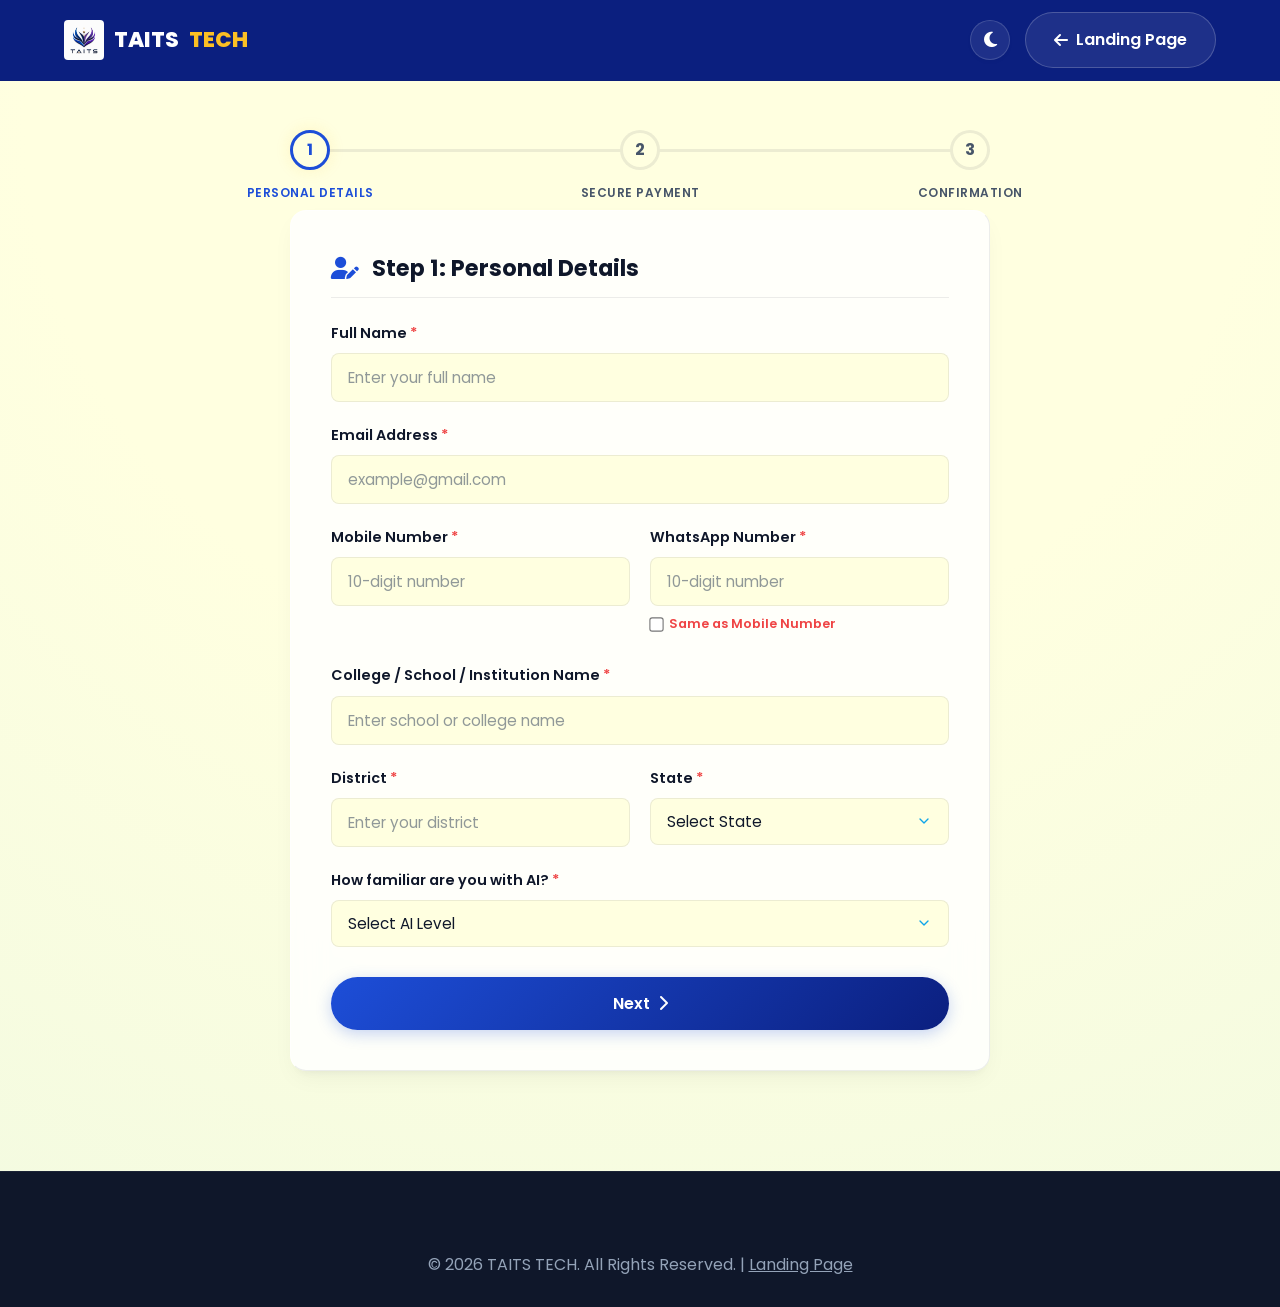
==== commit 36f99e58: "feat: Remove Profession field and add WhatsApp number sync checkbox" ====
--- a/register.html
+++ b/register.html
@@ -117,6 +117,10 @@
                                 <label for="whatsapp-number">WhatsApp Number <span>*</span></label>
                                 <input type="tel" id="whatsapp-number" name="whatsapp-number" class="input-control" placeholder="10-digit number" required pattern="[6-9][0-9]{9}">
                                 <span class="error-msg">Enter a valid WhatsApp number.</span>
+                                <label style="display: inline-flex; align-items: center; gap: 6px; margin-top: 8px; font-size: 0.8rem; color: var(--text-muted); cursor: pointer; user-select: none;">
+                                    <input type="checkbox" id="same-as-mobile" style="width: auto; margin: 0; transform: scale(1.1); cursor: pointer;">
+                                    <span>Same as Mobile Number</span>
+                                </label>
                             </div>
                         </div>
 
@@ -172,71 +176,7 @@
                             </div>
                         </div>
 
-                        <!-- Profession Selection -->
-                        <div class="form-group">
-                            <label>Profession <span>*</span></label>
-                            <div class="radio-group-grid">
-                                <label class="radio-card" for="prof-teaching">
-                                    <input type="radio" id="prof-teaching" name="profession" value="Teaching Staff" required>
-                                    <div class="radio-checkmark"></div>
-                                    <span>Teaching Staff</span>
-                                </label>
-                                <label class="radio-card" for="prof-student">
-                                    <input type="radio" id="prof-student" name="profession" value="Student">
-                                    <div class="radio-checkmark"></div>
-                                    <span>Student</span>
-                                </label>
-                                <label class="radio-card" for="prof-coord">
-                                    <input type="radio" id="prof-coord" name="profession" value="Academic Coordinator">
-                                    <div class="radio-checkmark"></div>
-                                    <span>Academic Coordinator</span>
-                                </label>
-                                <label class="radio-card" for="prof-other">
-                                    <input type="radio" id="prof-other" name="profession" value="Other">
-                                    <div class="radio-checkmark"></div>
-                                    <span>Other</span>
-                                </label>
-                            </div>
-                            <span class="error-msg" style="margin-top:10px;">Please select your profession.</span>
-                        </div>
-
-                        <!-- Conditional Logic: Teaching Staff Specific Questions -->
-                        <div id="teaching-conditional-fields" class="conditional-fields">
-                            <div class="form-group half-width">
-                                <div>
-                                    <label for="subject-handled">Subject Handled <span>*</span></label>
-                                    <select id="subject-handled" name="subject-handled" class="input-control">
-                                        <option value="" disabled selected>Select Subject</option>
-                                        <option value="Computer Science">Computer Science</option>
-                                        <option value="Mathematics">Mathematics</option>
-                                        <option value="Physics">Physics</option>
-                                        <option value="Chemistry">Chemistry</option>
-                                        <option value="Biology">Biology</option>
-                                        <option value="English">English</option>
-                                        <option value="Tamil">Tamil</option>
-                                        <option value="Commerce">Commerce</option>
-                                        <option value="Economics">Economics</option>
-                                        <option value="History">History</option>
-                                        <option value="Geography">Geography</option>
-                                        <option value="Physical Education">Physical Education</option>
-                                        <option value="Other">Other</option>
-                                    </select>
-                                    <span class="error-msg">Subject handled is required.</span>
-                                </div>
-                                <div>
-                                    <label for="experience">Experience <span>*</span></label>
-                                    <select id="experience" name="experience" class="input-control">
-                                        <option value="" disabled selected>Select Experience</option>
-                                        <option value="Less than 1 Year">Less than 1 Year</option>
-                                        <option value="1-3 Years">1-3 Years</option>
-                                        <option value="3-5 Years">3-5 Years</option>
-                                        <option value="5-10 Years">5-10 Years</option>
-                                        <option value="10+ Years">10+ Years</option>
-                                    </select>
-                                    <span class="error-msg">Teaching experience is required.</span>
-                                </div>
-                            </div>
-                        </div>
+
 
                         <!-- Additional Question: AI Experience -->
                         <div class="form-group">
